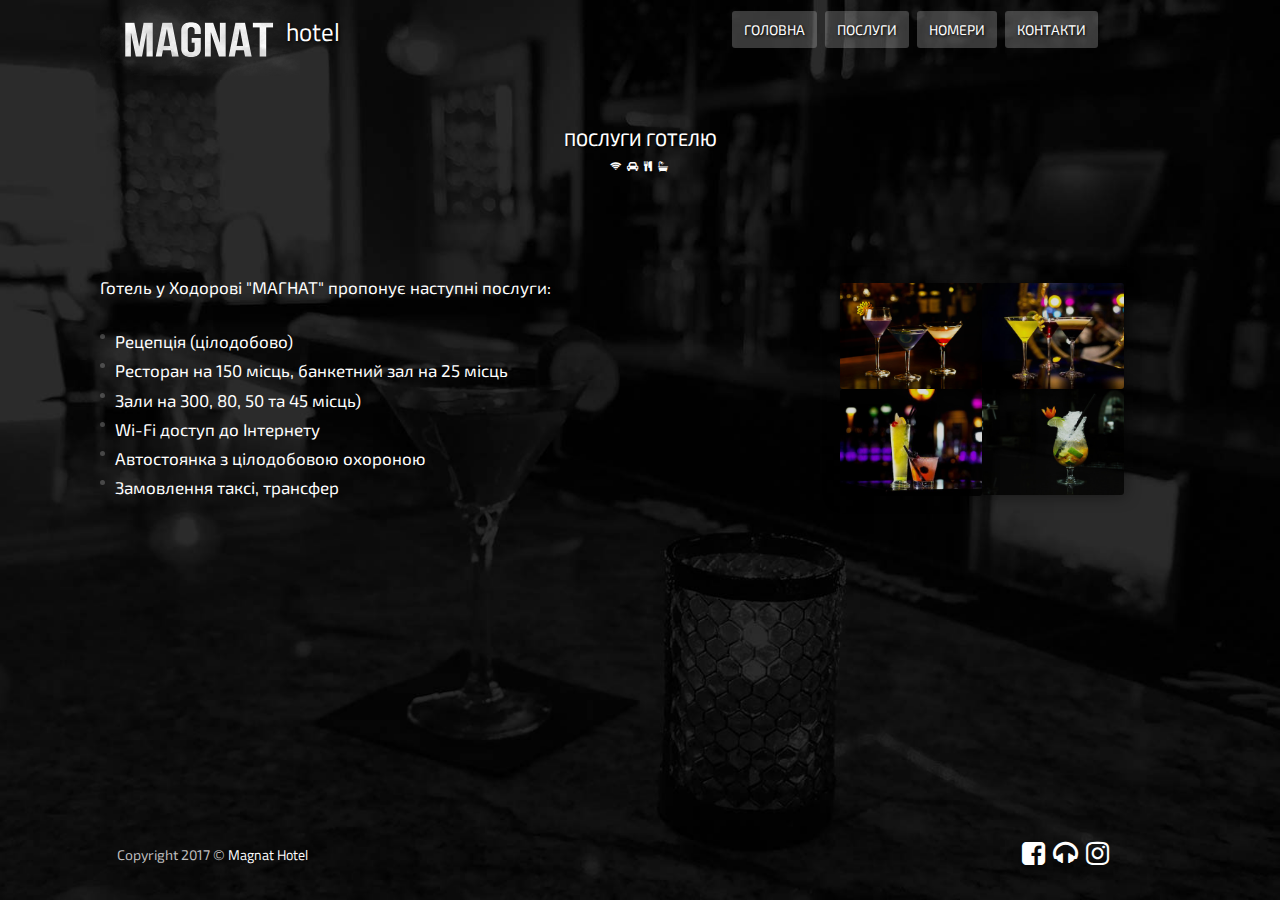
==== services.html @ 883c2709 "2 pages add" ====
<!doctype html>
<html lang="uk">
<head>
    <meta charset="UTF-8">
    <title> Magnat Hotel </title>
    <meta name="viewport" content="width=device-width, initial-scale=1.0">
    <link href="https://fonts.googleapis.com/css?family=Titillium+Web" rel="stylesheet">
    <link rel="stylesheet" href="https://maxcdn.bootstrapcdn.com/font-awesome/4.7.0/css/font-awesome.min.css">
    <link href="https://fonts.googleapis.com/css?family=Exo+2" rel="stylesheet">
    <link rel="stylesheet" href="https://maxcdn.bootstrapcdn.com/bootstrap/3.3.7/css/bootstrap.min.css">
    <link rel="stylesheet" type="text/css" href="css/index.css">
    <link rel="stylesheet" type="text/css" href="css/services.css">
    <link rel="stylesheet" media="screen and (min-width: 992px) and (max-width: 1199px)" href="css/xl-layout.css">
    <link rel="stylesheet" media="screen and (min-width: 800px) and (max-width: 991px)" href="css/lg-layout.css">
    <link rel="stylesheet" media="screen and (min-width: 600px) and (max-width: 799px)" href="css/md-layout.css">
    <link rel="stylesheet" media="screen and (min-width:480px) and (max-width: 599px)" href="css/sm-layout.css">
    <link rel="stylesheet" media="screen and (max-width: 479px)" href="css/xs-layout.css">
    <link rel="stylesheet" media="screen and (min-device-width:320px) and (max-device-width:480px)" href="css/phone.css">
</head>
<body>
    <div id="wrapper">
        <header id="header" role="banner" class="clearfix">
            <div class="container">
                <div class="header-wrapper">
                    <div class="col-md-12">
                        <div class="col-md-6">
                            <div class="logo"><img src="images/magnat-logo.png" alt="Magnat Logo"/><span> hotel </span></div>
                        </div>
                        <div class="col-md-6">
                            <nav class="links">
                                <ul>
                                    <li>
                                        <a href="index.html" class="menu-btn">ГОЛОВНА</a>
                                    </li>
                                    <li>
                                        <a href="" class="menu-btn">ПОСЛУГИ</a>
                                    </li>
                                    <li>
                                        <a href="#" class="menu-btn">НОМЕРИ</a>
                                    </li>
                                    <li>
                                        <a href="#" class="menu-btn">КОНТАКТИ</a>
                                    </li>
                                </ul>
                            </nav>
                        </div>
                    </div>
                </div>
            </div>
        </header>
        <main class="page-wrapper">
            <div class="container">
                <div class="col-md-12">
                    <div class="title">
                        <h4> ПОСЛУГИ ГОТЕЛЮ </h4>
                        <div class="icons">
                            <i class="fa fa-wifi" aria-hidden="true"></i>
                            <i class="fa fa-car" aria-hidden="true"></i>
                            <i class="fa fa-cutlery" aria-hidden="true"></i>
                            <i class="fa fa-bath" aria-hidden="true"></i>
                        </div>
                    </div>
                    <div class="col-md-8">
                        <article>
                            <div class="article-text">
                                <p>Готель у Ходорові "МАГНАТ" пропонує наступні послуги:</p>
                                <ul>
                                    <li>
                                        Рецепція (цілодобово)
                                    </li>
                                    <li>
                                        Ресторан на 150 місць, банкетний зал на 25 місць
                                    </li>
                                    <li>
                                        Зали на 300, 80, 50 та 45 місць)
                                    </li>
                                    <li>
                                        Wi-Fi доступ до Інтернету
                                    </li>
                                    <li>
                                        Автостоянка з цілодобовою охороною
                                    </li>
                                    <li>
                                        Замовлення таксі, трансфер
                                    </li>
                                </ul>
                            </div>
                        </article>
                    </div>
                    <div class="col-md-4">
                        <div class="img-right">
                            <img src="images/service/cocktails.jpg" alt="Service">
                            <img src="images/service/cocktails3.jpg" alt="Service">
                            <img src="images/service/cocktails4.jpg" alt="Service">
                            <img src="images/service/cocktails2.jpg" alt="Service">
                        </div>
                    </div>
                </div>
            </div>
        </main>
    </div>
    <footer id="footer" role="contentinfo">
        <div class="container">
            <div class="col-md-3">
                <div class="author">
                    Copyright 2017 &copy; <a href="#">Magnat Hotel</a>
                </div>
            </div>
            <div class="col-md-6"></div>
            <div class="col-md-3">
                <nav class="socials">
                    <ul>
                        <li>
                            <a href="#"><i class="fa fa-soc fa-facebook-square"></i></a>
                        </li>
                        <li>
                            <a href="https://iradio.in.ua"><i class="fa fa-soc fa-headphones"></i></a>
                        </li>
                        <li>
                            <a href="#"><i class="fa fa-soc fa-soc fa-instagram"></i></a>
                        </li>
                        
                    </ul>
                </nav>
            </div>
        </div>
    </footer>
    <script src="js/jquery-3.1.1.min.js"></script>
    <script src="js/bs/bootstrap.min.js"></script>
    <script src="js/bs/carousel.js"></script>
    <script src="js/index.js"></script>
</body>
</html>
---- css/index.css ----
@font-face {
  font-family: 'Essence';
  src: url('fonts/ar-essence.ttf') format('ttf');
}


html, body {
    width: 100%;
    height: 100%;
    /*overflow-x: hidden;*/
    /*overflow-y: auto; */
}

body {
	background: url(../images/bg-img.jpg) no-repeat center center fixed;
	-webkit-background-size: cover;
	-moz-background-size: cover;
	-o-background-size: cover;
	background-size: cover;
    max-width: 1920px;
    margin: 0 auto;
}

body > #wrapper {
	height: auto; 
	min-height: 100%;
}

#wrapper {
	height: 100%;
}

.container {
	/*padding-top: 20px;*/
}


/*---------------------------------------------*/
/*------------------ HEADER -------------------*/
/*---------------------------------------------*/

#header {
	height: 90px;
	/*padding-top: 20px;*/
}

/*.page-wrapper {*/
/*	padding-top: 15px;*/
/*}*/

/*.header-wrapper {*/
/*    padding-top: 30px;*/
/*}*/

.logo {
	/*text-align: center;*/
}

.logo img {
    width: 200px;
}

.logo span {
	color: #fff;
	font-size: 25px;
    margin-left: -20px;
    font-family: 'Titillium Web', sans-serif;
    text-shadow: 1px 1px 3px #000;
}

nav.links {
	/*float: right;*/
	padding-top: 20px;
	text-align: center;
}


.links ul {
	list-style: none;
	padding: 0;
    margin: 0;
}

.links ul li {
	display: inline-block;
}

.links ul li a {
	margin-right: 5px;
	text-decoration: none;
	text-shadow: 1px 1px 3px #000;
	border-radius: 3px;
	font-family: 'Exo 2', sans-serif;
}

a.menu-btn {
	background-color: rgba(222, 222, 222, 0.25);
	padding: 10px 12px;
	font-family: 'Titillium Web', sans-serif;
	color: #fff;
	transition: all 0.3s ease 0s;
}

a.menu-btn:hover, a.link_button:active {
    background-color: rgba(222, 222, 222, 0.85);
	color: #fff;
	font-weight: 500;
	/*letter-spacing: 1px;*/
}

a.menu-btn:visited {
	outline: none; 
	color: #fff; 
	text-decoration: none; 
}


/*---------------------------------------------*/
/*------------------ CONTENT -------------------*/
/*---------------------------------------------*/


main {
	padding-bottom: 60px
}

.title {
	padding-top: 30px;
}

.title h4 {
	text-align: center;
	color: #fff;
	font-family: 'Exo 2', sans-serif;
	text-shadow: 1px 1px 3px #000;
	margin-bottom: 5px;
}

.icons {
    text-align: center;
    color: #fff;
}

.icons i {
    margin-right: 3px;
    font-size: 10px;
}

.carousel-wrapper {
    /*padding-top: 15px;*/
}

.carousel-indicators {
    display: none;
}


section.img-slider .carousel{
    display:table;
    z-index:2;
    -moz-box-shadow: 0 0 4px #444;
	-webkit-box-shadow: 0 0 4px #444;
	box-shadow: 0 0 15px rgba(1,1,1,.5);
}

section.img-slider{
    margin:45px auto;
    padding:30px;
    position:relative;
    /*width: 680px;*/
    display:table;
    -webkit-touch-callout: none;
    -webkit-user-select: none;
    -khtml-user-select: none;
    -moz-user-select: none;
    -ms-user-select: none;
    user-select: none;
}

section.img-slider:hover > img{
    -ms-transform: scale(1.1);
    -webkit-transform: scale(1.1);
    transform: scale(1.1);
    opacity:1;
    width: 630px;
}

section.img-slider img{
    pointer-events: none;
}

section.img-slider > img{
    position:absolute;
    width: 630px;
    top:30px;
    z-index:1;
    transition:all .3s;
    filter: blur(1.8vw);
    -webkit-filter: blur(2vw);
    -moz-filter: blur(2vw); 
    -o-filter: blur(2vw); 
    -ms-filter: blur(2vw);
    -ms-transform: scale(1.1);
    -webkit-transform: scale(1.1);
    transform: scale(1.1);
    opacity:.5;
}


.carousel {
	border-radius: 15px;
}

.carousel-inner {
	border-radius: 15px;
}

.carousel-inner>.item {
	opacity: 0.75;
}

.carousel-control {
	border-radius: 15px;
 /*   height: 23%;*/
 /*   top: 40%;*/
}

.carousel-control .glyphicon {
	/*top: 43px;*/
}


/*---------------------------------------------*/
/*------------------ FOOTER -------------------*/
/*---------------------------------------------*/


#footer {
    position: relative;
	margin-top: -60px; /* отрицательное значение высоты футера */
	height: 60px;
	clear:both;
}

.author {
    /*float: left;*/
	color: #bdbdbd;
	padding-top: 5px;
	text-align: center;
}

.author a {
	vertical-align: center;
	color: #fff;
	font-family: 'Titillium Web', sans-serif;
}

.author a:hover {
	text-decoration: none;
	color: #fff;
	font-family: 'Titillium Web', sans-serif;
}

.socials {
    /*float: right;*/
	text-align: center;
}

.socials ul {
	list-style: none;
    padding: 0;
    margin: 0;
}

.socials ul li {
	display: inline-block;
}

.fa-soc {
    font-size: 27px;
}

.socials ul li a span {
	margin-top: 5px;
	text-decoration: none;
	color: #fff;
	font-family: 'Titillium Web', sans-serif;
}

.socials ul li a:hover {
	text-decoration: none;
}

.socials ul li a i {
	margin-right: 5px;
}

.socials i:nth-child(1) {
	color: #fff;
	cursor: pointer;
	text-shadow: 0px 7px 10px rgba(0, 0, 0, 0.4);
}

.socials a i:nth-child(1):hover {
	text-shadow: 0px 16px 10px rgba(0, 0, 0, 0.3);
}

.socials a i:nth-child(2) {
	color: #fff;
	cursor: pointer;
	text-shadow: 0px 7px 10px rgba(0, 0, 0, 0.4);
}

.socials a i:nth-child(2):hover {
	text-shadow: 0px 16px 10px rgba(0, 0, 0, 0.3);
}
---- css/services.css ----
@font-face {
  font-family: 'Essence';
  src: url('fonts/ar-essence.ttf') format('ttf');
}


.container {
    font-family: 'Exo 2', sans-serif;
}

.content {
    margin: 45px auto;
}

article {
    font-size: 17px;
    padding-top: 50px;
}

header h4 {
    text-align: center;
    color: #fff;
}

/*header h4:after {*/
/*    content: ' ';*/
/*    display: block;*/
/*    position: absolute;*/
/*    bottom: -40px;*/
/*    left: 50%;*/
/*    margin-left: -29px;*/
    /*width: 58px;*/
/*    height: 13px;*/
/*}*/

.article-text {
    padding-top: 50px;
    color: #fff;
    font-family: 'Exo 2', sans-serif;
    /*letter-spacing: 0px;*/
}

.article-text p {
    padding-bottom: 15px;
}

article ul {
    width: 100%;
    padding: 0 0 10px 15px;
    margin: 0;
    list-style: none;
}

article ul li {
    position: relative;
    padding-top: 5px;
}

article ul li:before {
    content: ' ';
    display: block;
    width: 5px;
    height: 5px;
    border-radius: 50%;
    /*background: #c3ab63;*/
    background-color: rgba(222, 222, 222, 0.25);
    position: absolute;
    left: -15px;
    top: 10px;
}

.img-right {
    padding-top: 108px;
    width: 284px;
}

.img-right img {
    width: 142px;
    float: right;
    border-radius: 3px;
    box-shadow: 0 0 15px rgba(1,1,1,.5);
    opacity: 0.85;
}
---- css/xl-layout.css ----
@media screen and (min-width: 992px) and (max-width: 1199px) {

    section.img-slider:hover > img{
        width: 530px;
    }
    
    section.img-slider > img{
        width: 530px;
    }
    

}
---- css/lg-layout.css ----
@media screen and (min-width: 800px) and (max-width: 991px) {
    .header {
	   	height: 95px;
	}
    
    .title-logo {
     text-align: center; 
    }
    
    
	

}
---- css/md-layout.css ----
@media screen and (min-width:600px) and (max-width:799px) {
    .header {
	   	height: 95px;
	}
	
	

}
---- css/sm-layout.css ----
@media only screen and (min-device-width : 375px) and (max-device-width : 667px) and (orientation : portrait) { 
	.header {
	   	height: 45px;
	}
	
}


@media screen and (min-width:480px) and (max-width:599px) {
	.header {
	   	height: 45px;
	}
	
	
	
}
---- css/xs-layout.css ----
@media screen and (max-width:479px) {
	
	/*------------------ GENERAL -------------------*/
	.logo {
    	text-align: center;
    }
	
	.logo img {
        width: 150px;
    }
    
    .logo span {
        font-size: 20px;
    }
	
	a.menu-btn {
        padding: 8px 6px;
	}
	
	.links ul li a {
        margin-right: 0px;
        font-size: 8px;
    }
    
    .title h4 {
        font-size: 12px;
    }
    
    .author {
        font-size: 10px;
        padding-bottom: 8px;
    }
    
    .fa-soc {
        font-size: 18px;
    }
	
	
	/*------------------ INDEX -------------------*/
	section.img-slider {
    	/*margin: 10px auto;*/
    	margin: 0;
    	padding: 0px;
    	
	}
	
	section.img-slider:hover > img{
    	width: 230px;
    }
    
    section.img-slider > img{
        width: 230px;
        top: 6px;
    }
    
    .carousel-inner {
        border-radius: 15px;
    }
	
	/*------------------ SERVICE -------------------*/
	.title {
        padding-top: 30px;
    }
    
	article {
        font-size: 10px;
        padding-top: 0;
    }
    
    .article-text {
        padding-top: 20px;
    }
    
    .article-text p {
         padding-bottom: 0; 
    }
    
    .img-right {
        padding-top: 20px;
        width: 240px;
        /*margin-left: 25px;*/
        /*margin-right: 25px;*/
    }

    .img-right img {
        width: 120px;
        float: right;
        border-radius: 3px;
        box-shadow: 0 0 15px rgba(1,1,1,.5);
        opacity: 0.85;
    }
	
}
---- css/phone.css ----
@media only screen and (min-device-width: 375px) and (max-device-width: 667px) and (-webkit-min-device-pixel-ratio: 2) and (orientation: portrait) { 
    
    .links ul li a {
        margin-right: 0px;
        font-size: 12px;
    }

    section.img-slider {
    	margin: 20px auto;
	}
	
	section.img-slider:hover > img{
    	width: 280px;
    }
    
    section.img-slider > img{
        width: 280px;
    }
    
    .carousel-inner {
        border-radius: 15px;
    }
    
    .carousel-inner>.item {
    	border-radius: 15px;
    }
    
    .img-right {
        padding-top: 20px;
        width: 240px;
        margin-left: 25px;
        margin-right: 25px;
    }

    .img-right img {
        width: 120px;
        float: right;
        border-radius: 3px;
        box-shadow: 0 0 15px rgba(1,1,1,.5);
        opacity: 0.85;
    }

}

@media only screen and (min-device-width : 768px) and (max-device-width : 1024px) and (orientation: landscape) { 
    
    /*section.img-slider:hover > img{*/
    /*    width: 430px;*/
    /*}*/
    
    /*section.img-slider > img{*/
    /*    width: 430px;*/
    /*}*/
    
    
}
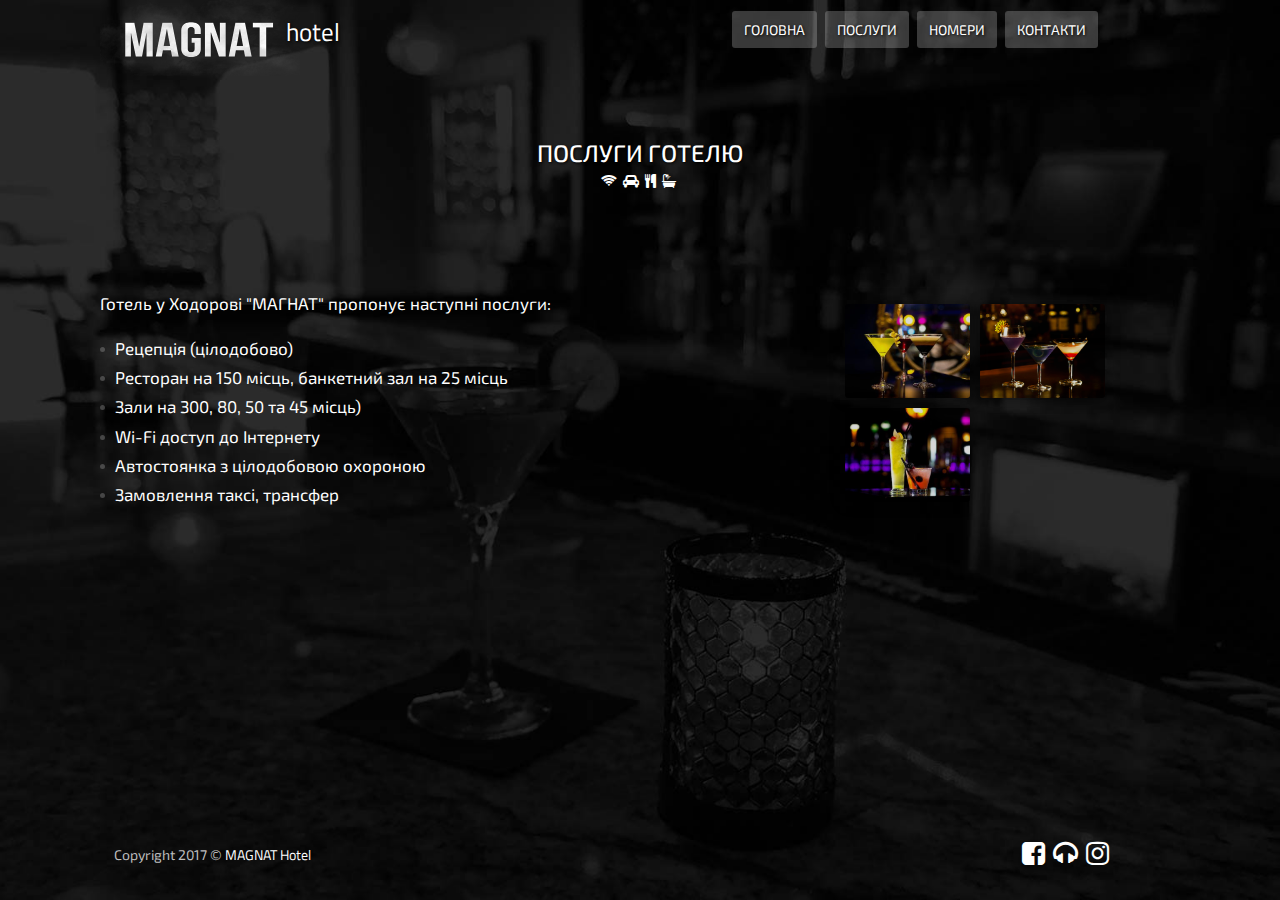
==== commit 5d7cc31c: "3 pages add" ====
--- a/services.html
+++ b/services.html
@@ -2,7 +2,7 @@
 <html lang="uk">
 <head>
     <meta charset="UTF-8">
-    <title> Magnat Hotel </title>
+    <title> Готель Магнат </title>
     <meta name="viewport" content="width=device-width, initial-scale=1.0">
     <link href="https://fonts.googleapis.com/css?family=Titillium+Web" rel="stylesheet">
     <link rel="stylesheet" href="https://maxcdn.bootstrapcdn.com/font-awesome/4.7.0/css/font-awesome.min.css">
@@ -36,7 +36,7 @@
                                         <a href="" class="menu-btn">ПОСЛУГИ</a>
                                     </li>
                                     <li>
-                                        <a href="#" class="menu-btn">НОМЕРИ</a>
+                                        <a href="rooms.html" class="menu-btn">НОМЕРИ</a>
                                     </li>
                                     <li>
                                         <a href="#" class="menu-btn">КОНТАКТИ</a>
@@ -52,7 +52,7 @@
             <div class="container">
                 <div class="col-md-12">
                     <div class="title">
-                        <h4> ПОСЛУГИ ГОТЕЛЮ </h4>
+                        <h3> ПОСЛУГИ ГОТЕЛЮ </h3>
                         <div class="icons">
                             <i class="fa fa-wifi" aria-hidden="true"></i>
                             <i class="fa fa-car" aria-hidden="true"></i>
@@ -88,11 +88,19 @@
                         </article>
                     </div>
                     <div class="col-md-4">
-                        <div class="img-right">
-                            <img src="images/service/cocktails.jpg" alt="Service">
-                            <img src="images/service/cocktails3.jpg" alt="Service">
-                            <img src="images/service/cocktails4.jpg" alt="Service">
-                            <img src="images/service/cocktails2.jpg" alt="Service">
+                        <div class="img-right cf">
+                            <div>
+                                <img src="images/service/cocktails.jpg" alt="Service">
+                            </div>
+                            <div>
+                                <img src="images/service/cocktails3.jpg" alt="Service">
+                            </div>
+                            <div>
+                                <img src="images/service/cocktails2.jpg" alt="Service">
+                            </div>
+                            <!--<div>-->
+                            <!--    <img src="images/service/cocktails4.jpg" alt="Service">-->
+                            <!--</div>-->
                         </div>
                     </div>
                 </div>
@@ -103,7 +111,7 @@
         <div class="container">
             <div class="col-md-3">
                 <div class="author">
-                    Copyright 2017 &copy; <a href="#">Magnat Hotel</a>
+                    Copyright 2017 &copy; <a href="#">MAGNAT Hotel</a>
                 </div>
             </div>
             <div class="col-md-6"></div>
--- a/css/index.css
+++ b/css/index.css
@@ -7,8 +7,6 @@
 html, body {
     width: 100%;
     height: 100%;
-    /*overflow-x: hidden;*/
-    /*overflow-y: auto; */
 }
 
 body {
@@ -30,10 +28,6 @@
 	height: 100%;
 }
 
-.container {
-	/*padding-top: 20px;*/
-}
-
 
 /*---------------------------------------------*/
 /*------------------ HEADER -------------------*/
@@ -41,19 +35,10 @@
 
 #header {
 	height: 90px;
-	/*padding-top: 20px;*/
-}
-
-/*.page-wrapper {*/
-/*	padding-top: 15px;*/
-/*}*/
-
-/*.header-wrapper {*/
-/*    padding-top: 30px;*/
-/*}*/
-
-.logo {
-	/*text-align: center;*/
+}
+
+.logo a {
+	text-decoration: none;
 }
 
 .logo img {
@@ -74,7 +59,6 @@
 	text-align: center;
 }
 
-
 .links ul {
 	list-style: none;
 	padding: 0;
@@ -128,7 +112,7 @@
 	padding-top: 30px;
 }
 
-.title h4 {
+.title h3 {
 	text-align: center;
 	color: #fff;
 	font-family: 'Exo 2', sans-serif;
@@ -143,92 +127,132 @@
 
 .icons i {
     margin-right: 3px;
-    font-size: 10px;
-}
-
-.carousel-wrapper {
-    /*padding-top: 15px;*/
-}
-
-.carousel-indicators {
-    display: none;
-}
-
-
-section.img-slider .carousel{
-    display:table;
-    z-index:2;
-    -moz-box-shadow: 0 0 4px #444;
-	-webkit-box-shadow: 0 0 4px #444;
-	box-shadow: 0 0 15px rgba(1,1,1,.5);
-}
-
-section.img-slider{
-    margin:45px auto;
-    padding:30px;
-    position:relative;
-    /*width: 680px;*/
-    display:table;
-    -webkit-touch-callout: none;
-    -webkit-user-select: none;
-    -khtml-user-select: none;
-    -moz-user-select: none;
-    -ms-user-select: none;
-    user-select: none;
-}
-
-section.img-slider:hover > img{
-    -ms-transform: scale(1.1);
-    -webkit-transform: scale(1.1);
-    transform: scale(1.1);
-    opacity:1;
-    width: 630px;
-}
-
-section.img-slider img{
-    pointer-events: none;
-}
-
-section.img-slider > img{
-    position:absolute;
-    width: 630px;
-    top:30px;
-    z-index:1;
-    transition:all .3s;
-    filter: blur(1.8vw);
-    -webkit-filter: blur(2vw);
-    -moz-filter: blur(2vw); 
-    -o-filter: blur(2vw); 
-    -ms-filter: blur(2vw);
-    -ms-transform: scale(1.1);
-    -webkit-transform: scale(1.1);
-    transform: scale(1.1);
-    opacity:.5;
-}
-
-
-.carousel {
+    font-size: 14px;
+}
+
+.image-slider {
+	width: 649px;
+	margin: 40px auto 0;
+}
+
+.slider-wrapper {
+	z-index: 500;
+	position: relative;
+	padding: 0px;
+	width: 100%;
+	height: 434px;
+	border: 1px solid #d3d3d3;
 	border-radius: 15px;
-}
-
-.carousel-inner {
-	border-radius: 15px;
-}
-
-.carousel-inner>.item {
-	opacity: 0.75;
-}
-
-.carousel-control {
-	border-radius: 15px;
- /*   height: 23%;*/
- /*   top: 40%;*/
-}
-
-.carousel-control .glyphicon {
-	/*top: 43px;*/
-}
-
+	overflow: hidden;
+}
+
+.slider-wrapper li {
+	display: none;
+}
+
+.slider-wrapper .current-slide {
+	display: block;
+}
+
+.slider-wrapper img {
+	position: absolute;
+	max-width: 100%;
+	height: auto;
+	top: 0;
+	left: 0;
+	opacity: 0.85
+}
+
+.slider-wrapper .caption {
+	position: absolute;
+	bottom: 0;
+	left: 0;
+	background: rgba(0,0,0,0.65);
+	width: 100%;
+	padding: 10px;
+	color: #FFF;
+	-webkit-transform: translateY(100%);
+	-ms-transform: translateY(100%);
+	-o-transform: translateY(100%);
+	transform: translateY(100%);
+	opacity: 0;
+	-webkit-transition: all 0.4s ease;
+	-o-transition: all 0.4s ease;
+	transition: all 0.4s ease;
+}
+
+.slider-wrapper li:hover .caption {
+	-webkit-transform: translateY(0);
+	-ms-transform: translateY(0);
+	-o-transform: translateY(0);
+	transform: translateY(0);
+	opacity: 1;
+}
+
+.slider-wrapper h2 {
+	color: #d3d3d3;
+	font-size: 20px;
+	font-weight: 400;
+	font-family: 'Exo 2', sans-serif;
+}
+
+.slider-wrapper p {
+	font-size: 14px;
+	font-weight: 300;
+	line-height: 1.4em;
+	font-family: 'Exo 2', sans-serif;
+}
+
+.control-buttons {
+	text-align: center;
+}
+
+.control-buttons li {
+	cursor: pointer;
+	display: inline-block;
+	background: #8b8b8b;
+	text-indent: -99999px;
+	height: 12px;
+	width: 12px;
+	margin: 0 6px;
+	-webkit-border-radius: 50%;
+	-moz-border-radius: 50%;
+	border-radius: 50%;
+}
+
+.control-buttons li.active {
+	background: #d3d3d3;
+}
+
+
+
+ @media only screen and (max-width: 825px) {
+ 	.image-slider {
+ 		width: 500px;
+ 	}
+
+ 	.slider-wrapper {
+ 		height: 260px;
+ 	}
+ }
+
+ @media only screen and (max-width: 535px) {
+ 	.image-slider {
+ 		padding: 5px;
+ 		width: 100%;
+ 		margin: 30px 0 0 0;
+ 	}
+
+ 	.slider-wrapper {
+ 		height: 200px;
+ 	}
+	
+ 	.slider-wrapper .caption {
+ 		display: none;
+ 	}
+
+ }
+ 
 
 /*---------------------------------------------*/
 /*------------------ FOOTER -------------------*/
@@ -237,7 +261,7 @@
 
 #footer {
     position: relative;
-	margin-top: -60px; /* отрицательное значение высоты футера */
+	margin-top: -60px;
 	height: 60px;
 	clear:both;
 }
@@ -262,7 +286,6 @@
 }
 
 .socials {
-    /*float: right;*/
 	text-align: center;
 }
 
--- a/css/services.css
+++ b/css/services.css
@@ -38,15 +38,16 @@
     color: #fff;
     font-family: 'Exo 2', sans-serif;
     /*letter-spacing: 0px;*/
+    width: 95%;
 }
 
 .article-text p {
-    padding-bottom: 15px;
+    margin-bottom: 15px;
 }
 
 article ul {
     width: 100%;
-    padding: 0 0 10px 15px;
+    padding: 0 0 15px 15px;
     margin: 0;
     list-style: none;
 }
@@ -66,20 +67,79 @@
     background-color: rgba(222, 222, 222, 0.25);
     position: absolute;
     left: -15px;
-    top: 10px;
+    top: 16px;
 }
 
 .img-right {
     padding-top: 108px;
-    width: 284px;
+    /*width: 280px;*/
 }
 
 .img-right img {
-    width: 142px;
+    width: 125px;
     float: right;
     border-radius: 3px;
     box-shadow: 0 0 15px rgba(1,1,1,.5);
     opacity: 0.85;
+    transition: .1s transform;
+    transform: translateZ(0);
 }
 
 
+.img-right > div {
+    position: relative;
+    float: left;
+    padding: 5px;
+}
+
+.img-right > div:hover {
+    z-index: 1;
+}
+
+.img-right > div:hover > img {
+    transform: scale(2.7,2.7);
+    transition: .3s transform;
+}
+
+.cf:before, .cf:after {
+    display: table;
+    content: "";
+    line-height: 0;
+}
+
+.cf:after {
+    clear: both;
+}
+
+
+@media (max-width:1200px) {
+	#img-right{
+		-webkit-column-count:3;
+		-moz-column-count:3;
+		column-count:3;
+	    
+		-webkit-column-gap:20px;
+		-moz-column-gap:20px;
+		column-gap:20px;
+	}
+}
+
+@media (max-width:800px) {
+	#img-right {
+		-webkit-column-count:2;
+		-moz-column-count:2;
+		column-count:2;
+	    
+		-webkit-column-gap:20px;
+		-moz-column-gap:20px;
+		column-gap:20px;
+	}
+}
+
+@media (max-width:600px) {
+	#img-right {
+		-webkit-column-count:1;
+		-moz-column-count:1;
+		column-count:1;
+	}  
+}--- a/css/xl-layout.css
+++ b/css/xl-layout.css
@@ -1,12 +1,12 @@
 @media screen and (min-width: 992px) and (max-width: 1199px) {
 
-    section.img-slider:hover > img{
-        width: 530px;
-    }
+    /*section.img-slider:hover > img{*/
+    /*    width: 530px;*/
+    /*}*/
     
-    section.img-slider > img{
-        width: 530px;
-    }
+    /*section.img-slider > img{*/
+    /*    width: 530px;*/
+    /*}*/
     
 
 }
--- a/css/sm-layout.css
+++ b/css/sm-layout.css
@@ -13,4 +13,4 @@
 	
 	
 	
-}+}
--- a/css/xs-layout.css
+++ b/css/xs-layout.css
@@ -1,6 +1,8 @@
 @media screen and (max-width:479px) {
+/*@media only screen and (max-width: 410px) {}*/
 	
 	/*------------------ GENERAL -------------------*/
+	
 	.logo {
     	text-align: center;
     }
@@ -22,8 +24,12 @@
         font-size: 8px;
     }
     
-    .title h4 {
-        font-size: 12px;
+    .title h3 {
+        font-size: 16px;
+    }
+    
+    .icons i {
+        font-size: 10px;
     }
     
     .author {
@@ -37,25 +43,13 @@
 	
 	
 	/*------------------ INDEX -------------------*/
-	section.img-slider {
-    	/*margin: 10px auto;*/
-    	margin: 0;
-    	padding: 0px;
-    	
-	}
-	
-	section.img-slider:hover > img{
-    	width: 230px;
-    }
-    
-    section.img-slider > img{
-        width: 230px;
-        top: 6px;
-    }
-    
-    .carousel-inner {
-        border-radius: 15px;
-    }
+	.slider-wrapper {
+ 		height: 205px;
+ 	}
+ 	.slider-wrapper img {
+ 		height: 100%;
+ 		width: 100%;
+ 	}
 	
 	/*------------------ SERVICE -------------------*/
 	.title {
@@ -63,7 +57,7 @@
     }
     
 	article {
-        font-size: 10px;
+        font-size: 12px;
         padding-top: 0;
     }
     
@@ -76,18 +70,30 @@
     }
     
     .img-right {
-        padding-top: 20px;
-        width: 240px;
-        /*margin-left: 25px;*/
-        /*margin-right: 25px;*/
+        padding-top: 5px;
+        /*width: 240px;*/
+        position: relative;
     }
 
     .img-right img {
-        width: 120px;
+        width: 60px;
         float: right;
         border-radius: 3px;
         box-shadow: 0 0 15px rgba(1,1,1,.5);
         opacity: 0.85;
     }
+    
+    .img-right > div:hover > img {
+        transform: scale(1.7,1.7);
+    }
+    
+    /*------------------ SERVICE -------------------*/
+    .gallery-carousel {
+        display: none;
+    }
+    
+    article ul li:before {
+        top: 10px;
+    }
 	
 }--- a/css/phone.css
+++ b/css/phone.css
@@ -3,18 +3,6 @@
     .links ul li a {
         margin-right: 0px;
         font-size: 12px;
-    }
-
-    section.img-slider {
-    	margin: 20px auto;
-	}
-	
-	section.img-slider:hover > img{
-    	width: 280px;
-    }
-    
-    section.img-slider > img{
-        width: 280px;
     }
     
     .carousel-inner {
@@ -25,20 +13,17 @@
     	border-radius: 15px;
     }
     
-    .img-right {
-        padding-top: 20px;
-        width: 240px;
-        margin-left: 25px;
-        margin-right: 25px;
-    }
+    /*.img-right {*/
+    /*    width: 240px;*/
+    /*}*/
 
-    .img-right img {
-        width: 120px;
-        float: right;
-        border-radius: 3px;
-        box-shadow: 0 0 15px rgba(1,1,1,.5);
-        opacity: 0.85;
-    }
+    /*.img-right img {*/
+    /*    width: 120px;*/
+        /*float: right;*/
+    /*    border-radius: 3px;*/
+    /*    box-shadow: 0 0 15px rgba(1,1,1,.5);*/
+    /*    opacity: 0.85;*/
+    /*}*/
 
 }
 
